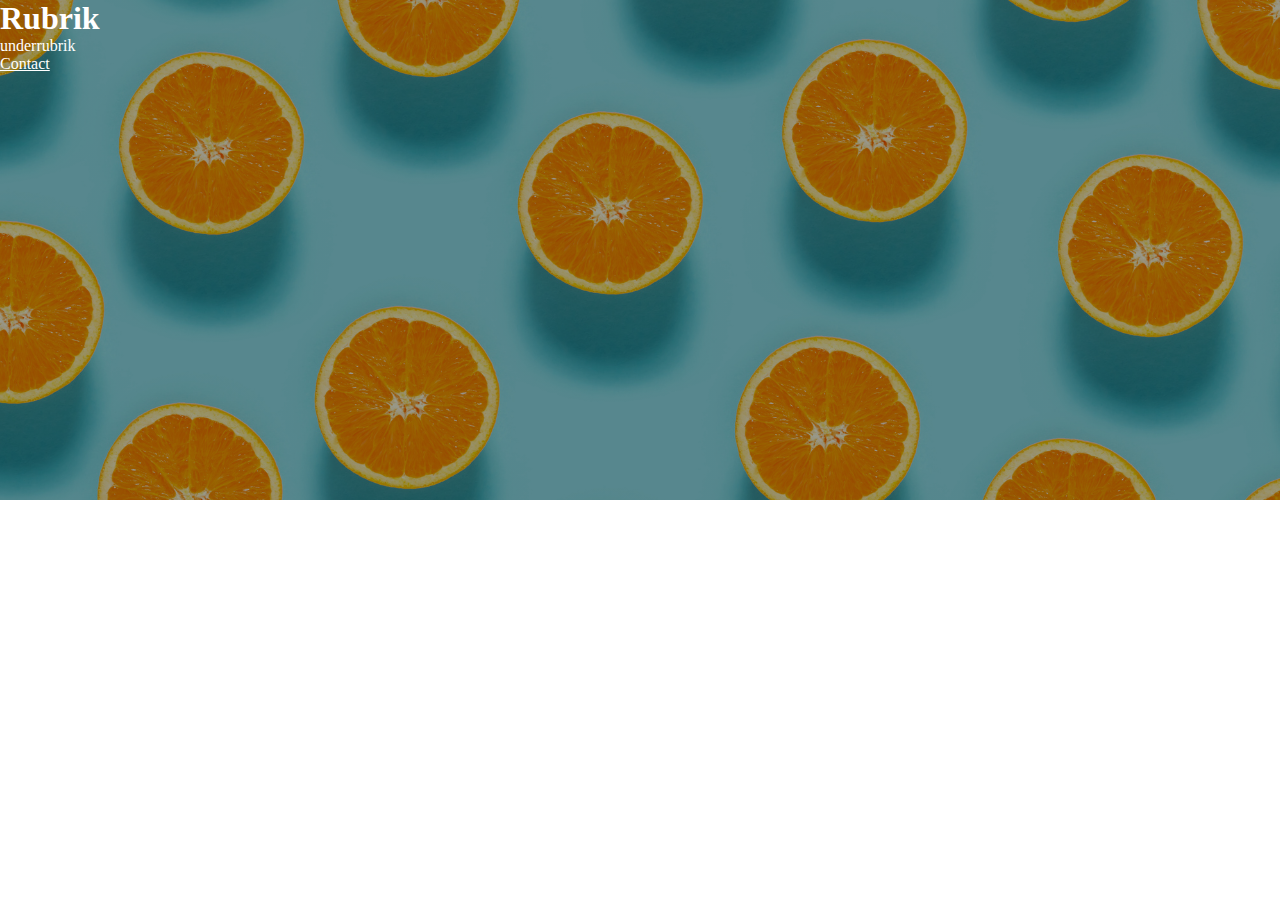
==== index.html @ 2d4c315a "nya instruktioner och bilder" ====
<!DOCTYPE html>
<html lang="en">
  <head>
    <meta charset="UTF-8" />
    <meta name="viewport" content="width=device-width, initial-scale=1.0" />
    <meta http-equiv="X-UA-Compatible" content="ie=edge" />

    <!-- Länken nedan går till en CSS-fil, med CSS gör du all styling på 
        din knapp. Länken gör att båda filerna sammankopplas. Prova
        att ta bort länkningen för att se hur knappen ser ut endast i HTML. -->

    <link rel="stylesheet" href="./style.css" type="text/css" />
    <title>Min hero image</title>
  </head>
  <body>

  <!-- Bakgrundsbild -->
    <div class="hero-content">
      <!-- Innehåll ovanpå bakgrundsbilden här. använd till exmpel <h1> och <p> tags under hero-text  -->
      <div class="hero-text">
        <h1>Rubrik</h1>
        <p>underrubrik</p>
          <!--Lägg till din knapp här genom antingen <button></button> tag, eller, om du vill lägga till en länk, 
          rekommenderas att du stylar din knabb genom att använda <a></a> taggen.-->
        <a class="btn" href="#">Contact</a>
      </div>
        <!-- <img/> Lägg till en bild här om du vill kanske ha en exra bild, typ profilbild , logotyp eller liknande
      Exempel: https://vanessa-portfolio.netlify.app -->
    </div>

  </body>
</html>
---- style.css ----
/* Skriv din CSS-kod här för att styla din hero image! */ 
/* * är en universal selector som återställer elements så de har 0 margins, så de ser likadant ut i alla browsers*/
*{
    margin: 0;
  }
  
/******* BAKGRUNDSBILD ******/ 
/* Byt ut bilden 
/* Linear gradient gör så att bilden blir mörkare och texten blir tydligare. detta kan du ta bort/ändra om du vill
/* lägg till en storlek på bilden ex. "height: 500px" 
/* Se om du kan få bilden att täcka toppen av sidan hint -> background-repeat: no-repeat;*/
/* lägg till position: relative; så hamnar bilden under texten. */  

.hero-content {
  background-image: linear-gradient(rgba(0, 0, 0, 0.4), rgba(0, 0, 0, 0.4)), url("./assets/apelsiner.png");
  height: 500px;
}
  
  /****** INFORMATION OVANPÅ BILDEN*****/
  /* Lägg till position: absolute; Då lägger sig texten ovanpå bilden 
  /* positionera texten rätt genom att använda tillexempel top, right, left, bottom.
  /* eller positionera texten i center med hjälp av tillexmepel flexbox */

.hero-text{
    color:white;
}

    /****** STYLA DIN KNAPP HÄR NEDAN****/
    /*Här hittar du lite styling tips till din knapp https://www.w3schools.com/css/css3_buttons.asp */
 
.btn{
  color: white;
}

/****** Lägg till en extra bild här nedan om du vill.****/
/*Glöm inte att lägga till ett class namn på din image tag */
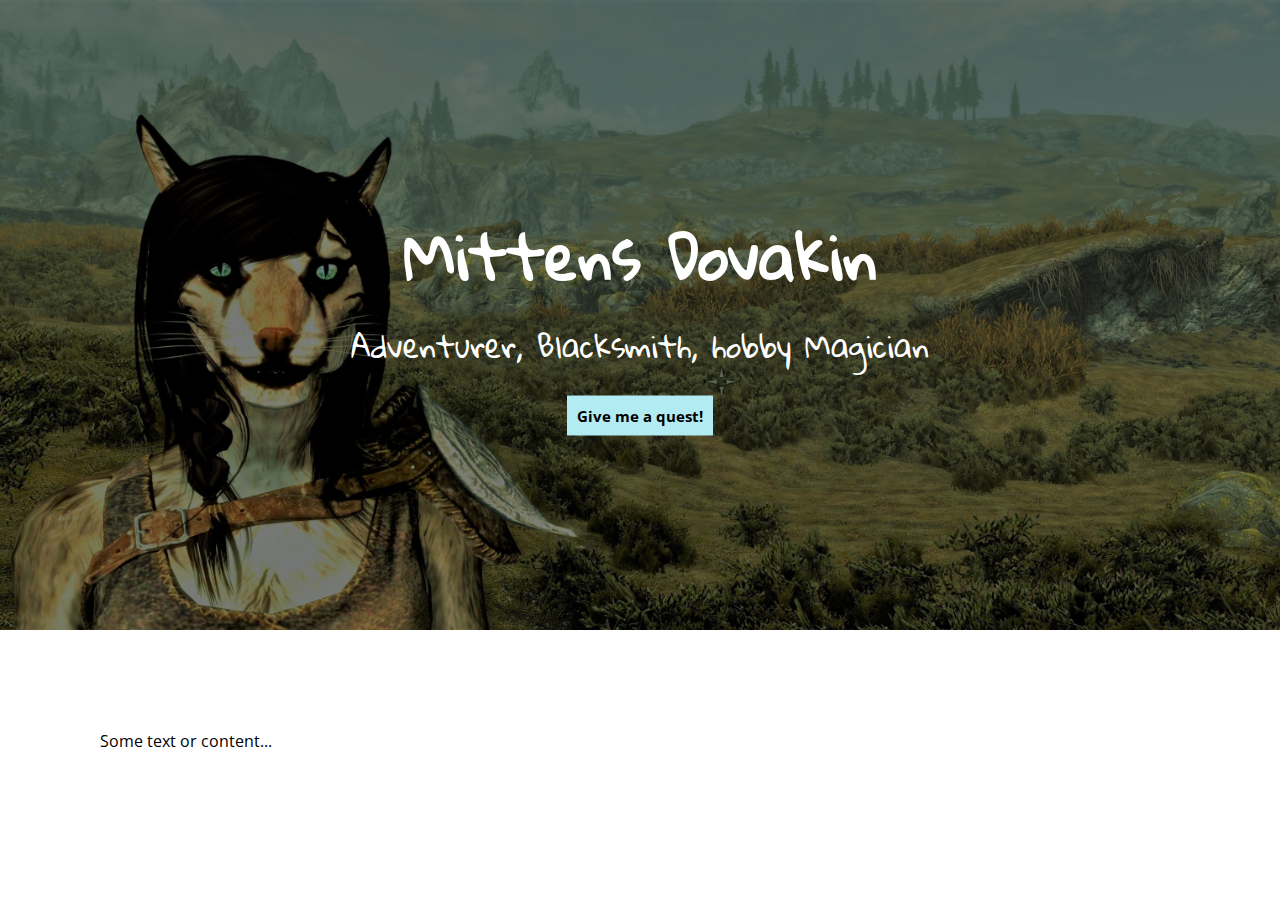
==== commit 72fde1a6: "Merge 5845a134e36aa6e162d7cdd0fbc2bd3599268e23 into 4e41171da224dbca0ae63b1f2c83534a58e18bab" ====
--- a/index.html
+++ b/index.html
@@ -3,30 +3,20 @@
   <head>
     <meta charset="UTF-8" />
     <meta name="viewport" content="width=device-width, initial-scale=1.0" />
-    <meta http-equiv="X-UA-Compatible" content="ie=edge" />
-
-    <!-- Länken nedan går till en CSS-fil, med CSS gör du all styling på 
-        din knapp. Länken gör att båda filerna sammankopplas. Prova
-        att ta bort länkningen för att se hur knappen ser ut endast i HTML. -->
-
+    <meta http-equiv="X-UA-Compatible" content="ie=edge"/>
     <link rel="stylesheet" href="./style.css" type="text/css" />
-    <title>Min hero image</title>
+    <title>My hero image</title>
   </head>
   <body>
-
-  <!-- Bakgrundsbild -->
     <div class="hero-content">
-      <!-- Innehåll ovanpå bakgrundsbilden här. använd till exmpel <h1> och <p> tags under hero-text  -->
       <div class="hero-text">
-        <h1>Rubrik</h1>
-        <p>underrubrik</p>
-          <!--Lägg till din knapp här genom antingen <button></button> tag, eller, om du vill lägga till en länk, 
-          rekommenderas att du stylar din knabb genom att använda <a></a> taggen.-->
-        <a class="btn" href="#">Contact</a>
+        <h1>Mittens Dovakin</h1>
+        <p>Adventurer, Blacksmith, hobby Magician</p>
+        <a href="https://elderscrolls.bethesda.net/en/skyrim" target="_blank"><button class="btn">Give me a quest!</button></a>  <!--open link in new tab-->
       </div>
-        <!-- <img/> Lägg till en bild här om du vill kanske ha en exra bild, typ profilbild , logotyp eller liknande
-      Exempel: https://vanessa-portfolio.netlify.app -->
     </div>
-
+    <div class="page-content">
+      <p>Some text or content...</p>
+    </div>
   </body>
 </html>
--- a/style.css
+++ b/style.css
@@ -1,37 +1,83 @@
+@import url('https://fonts.googleapis.com/css2?family=Gloria+Hallelujah&family=Open+Sans&display=swap');
+ 
 
- /* Skriv din CSS-kod här för att styla din hero image! */ 
-/* * är en universal selector som återställer elements så de har 0 margins, så de ser likadant ut i alla browsers*/
 *{
-    margin: 0;
+  margin: 0;
   }
+
+  body, html {
+  height: 100%;
+  }
+
   
-/******* BAKGRUNDSBILD ******/ 
-/* Byt ut bilden 
-/* Linear gradient gör så att bilden blir mörkare och texten blir tydligare. detta kan du ta bort/ändra om du vill
-/* lägg till en storlek på bilden ex. "height: 500px" 
-/* Se om du kan få bilden att täcka toppen av sidan hint -> background-repeat: no-repeat;*/
-/* lägg till position: relative; så hamnar bilden under texten. */  
+  /* The image have to be darker so the white text is easier to see. */
+  /* Background-position left is for the responsive style, the cat is in the left of the picture and I want her to be visible even if I see this on a mobile screen. */
 
 .hero-content {
-  background-image: linear-gradient(rgba(0, 0, 0, 0.4), rgba(0, 0, 0, 0.4)), url("./assets/apelsiner.png");
-  height: 500px;
-}
-  
-  /****** INFORMATION OVANPÅ BILDEN*****/
-  /* Lägg till position: absolute; Då lägger sig texten ovanpå bilden 
-  /* positionera texten rätt genom att använda tillexempel top, right, left, bottom.
-  /* eller positionera texten i center med hjälp av tillexmepel flexbox */
+  background-image: linear-gradient(rgba(0, 0, 0, 0.4), rgba(0, 0, 0, 0.4)), url("./assets/MittensTheKhajiit.jpg");
+  height: 70%;
+  background-position: left;  
+  background-repeat: no-repeat;
+  background-size: cover;
+  position: relative;
+  }
+
+  /* Position absolute puts text upon the picture, and top and left places the text in the middle. */
+  /* Transform will reposition the text to the middle of the picture if the screen is small, in the mobile I want the cat in the center and the text upon it. */
 
 .hero-text{
-    color:white;
+  font-family: 'Gloria Hallelujah', cursive;
+  color:white;
+  text-align: center;
+  position: absolute; 
+  top: 50%;  
+  left: 50%; 
+  transform: translate(-50%, -50%); 
 }
 
-    /****** STYLA DIN KNAPP HÄR NEDAN****/
-    /*Här hittar du lite styling tips till din knapp https://www.w3schools.com/css/css3_buttons.asp */
+.hero-text h1 {
+  font-size: 60px;
+}
+
+.hero-text p {
+  font-size: 30px;
+  padding-bottom: 20px;
+}
+
  
 .btn{
-  color: white;
+  font-family: 'Open Sans', sans-serif; 
+  font-size: 15px;
+  outline: 0;
+  border: none;
+  padding: 10px;  
+  color: black;
+  font-weight: bold;
+  background-color: #b2ebf2; 
+  text-align: center;
+  cursor: pointer;
 }
 
-/****** Lägg till en extra bild här nedan om du vill.****/
-/*Glöm inte att lägga till ett class namn på din image tag */+.btn:hover{
+  background-color:	#e0f7fa;
+}
+
+
+.page-content p {
+  padding: 100px;
+  font-family: 'Open Sans', sans-serif; 
+}
+
+/*Responsive styles*/
+
+@media screen and (max-width: 500px) {
+  .hero-text h1 {
+    font-size: 40px;
+  }
+}
+
+@media screen and (max-width: 500px) {
+  .hero-text p {
+    font-size: 20px;
+  }
+}